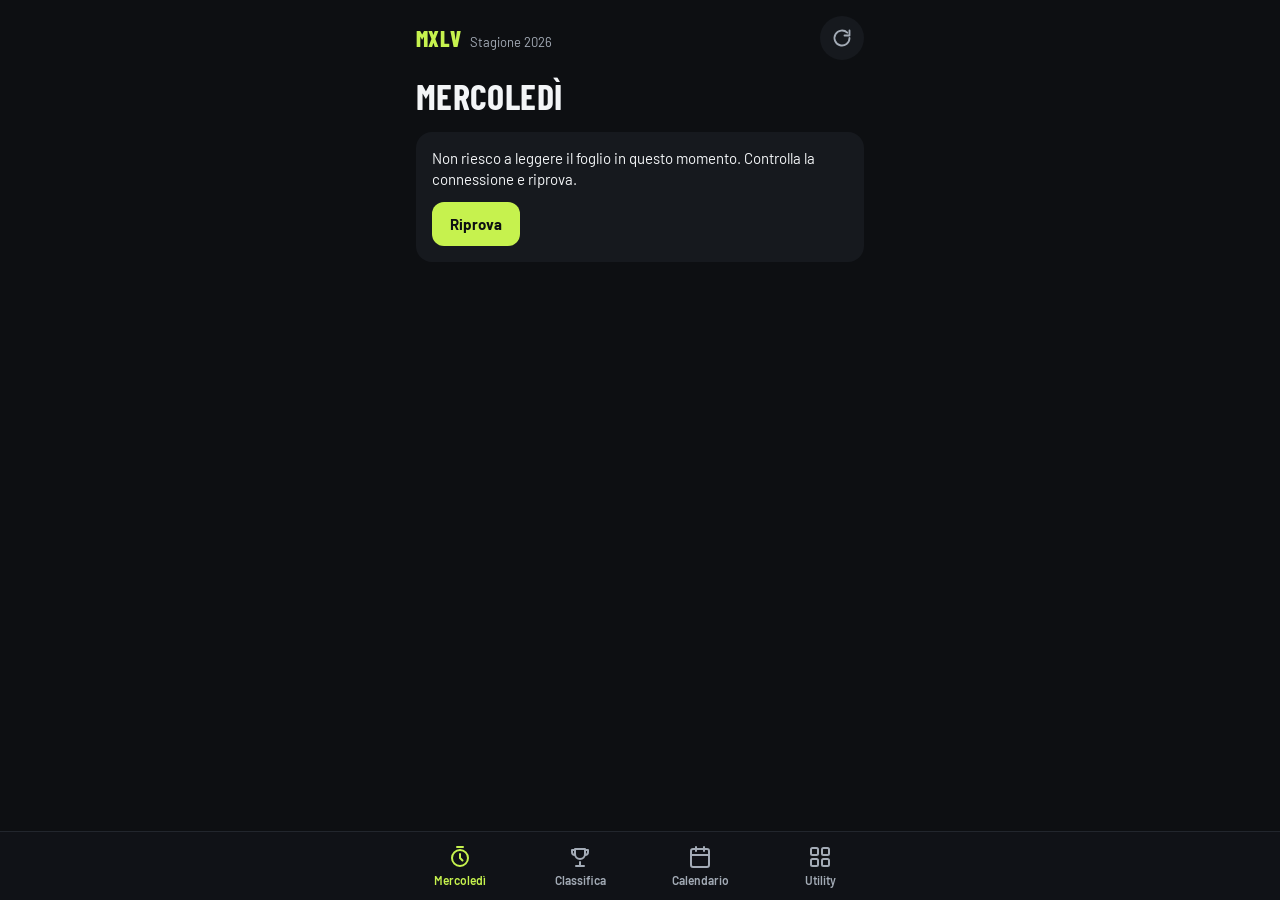
==== index.html @ b28f8649 "Barra in basso agganciata all'altezza piena dello schermo Co-Authored-By: Claude Opus 5.5 <noreply@a" ====
<!doctype html>
<html lang="it">
<head>
  <meta charset="utf-8">
  <meta name="viewport" content="width=device-width, initial-scale=1, viewport-fit=cover">
  <title>MXLV</title>
  <meta name="robots" content="noindex, nofollow">
  <meta name="theme-color" content="#0D0F12">
  <meta name="apple-mobile-web-app-capable" content="yes">
  <meta name="apple-mobile-web-app-status-bar-style" content="black-translucent">
  <meta name="apple-mobile-web-app-title" content="MXLV">
  <link rel="manifest" href="manifest.webmanifest">
  <link rel="icon" href="img/icon-192.png">
  <link rel="apple-touch-icon" href="img/icon-180.png">
  <link rel="preload" href="fonts/barlow-condensed-latin-700-normal.woff2" as="font" type="font/woff2" crossorigin>
  <link rel="stylesheet" href="styles.css?v=28">
</head>
<body>
  <div class="scroller" id="scroller">
  <div class="app">
    <header class="top">
      <div class="brand">
        <span class="logo">MXLV</span>
        <span class="muted">Stagione 2026</span>
      </div>
      <button class="refresh" id="refresh" type="button" aria-label="Aggiorna i dati">
        <svg width="20" height="20" viewBox="0 0 24 24" fill="none" stroke="currentColor" stroke-width="2.2" stroke-linecap="round" stroke-linejoin="round" aria-hidden="true"><path d="M21 12a9 9 0 1 1-2.64-6.36"></path><path d="M21 3v6h-6"></path></svg>
      </button>
    </header>

    <main id="content" aria-live="polite">
      <div class="skeleton title-skel"></div>
      <div class="skeleton podium-skel"></div>
      <div class="skeleton row-skel"></div>
      <div class="skeleton row-skel"></div>
    </main>
  </div>
  </div>

  <nav class="tabbar" aria-label="Navigazione principale">
    <a href="#mercoledi" data-view="mercoledi">
      <svg width="24" height="24" viewBox="0 0 24 24" fill="none" stroke="currentColor" stroke-width="2" stroke-linecap="round" stroke-linejoin="round" aria-hidden="true"><circle cx="12" cy="13" r="8"></circle><path d="M12 9v4l2.5 2.5"></path><path d="M9 2h6"></path></svg>
      Mercoledì
    </a>
    <a href="#classifica" data-view="classifica">
      <svg width="24" height="24" viewBox="0 0 24 24" fill="none" stroke="currentColor" stroke-width="2" stroke-linecap="round" stroke-linejoin="round" aria-hidden="true"><path d="M8 21h8M12 17v4M7 4h10v5a5 5 0 0 1-10 0V4z"></path><path d="M17 5h3v2a3 3 0 0 1-3 3M7 5H4v2a3 3 0 0 0 3 3"></path></svg>
      Classifica
    </a>
    <a href="#calendario" data-view="calendario">
      <svg width="24" height="24" viewBox="0 0 24 24" fill="none" stroke="currentColor" stroke-width="2" stroke-linecap="round" stroke-linejoin="round" aria-hidden="true"><rect x="3" y="4" width="18" height="18" rx="2"></rect><path d="M16 2v4M8 2v4M3 10h18"></path></svg>
      Calendario
    </a>
    <a href="#utility" data-view="utility">
      <svg width="24" height="24" viewBox="0 0 24 24" fill="none" stroke="currentColor" stroke-width="2" stroke-linecap="round" stroke-linejoin="round" aria-hidden="true"><rect x="3" y="3" width="7" height="7" rx="1.5"></rect><rect x="14" y="3" width="7" height="7" rx="1.5"></rect><rect x="3" y="14" width="7" height="7" rx="1.5"></rect><rect x="14" y="14" width="7" height="7" rx="1.5"></rect></svg>
      Utility
    </a>
  </nav>

  <script src="config.js?v=28"></script>
  <script src="app.js?v=28"></script>
</body>
</html>
---- styles.css ----
@font-face { font-family: 'Barlow Condensed'; font-weight: 600; font-style: normal; font-display: swap; src: url('fonts/barlow-condensed-latin-600-normal.woff2') format('woff2'); }
@font-face { font-family: 'Barlow Condensed'; font-weight: 700; font-style: normal; font-display: swap; src: url('fonts/barlow-condensed-latin-700-normal.woff2') format('woff2'); }
@font-face { font-family: 'Barlow Condensed'; font-weight: 800; font-style: normal; font-display: swap; src: url('fonts/barlow-condensed-latin-800-normal.woff2') format('woff2'); }
@font-face { font-family: 'Barlow'; font-weight: 400; font-style: normal; font-display: swap; src: url('fonts/barlow-latin-400-normal.woff2') format('woff2'); }
@font-face { font-family: 'Barlow'; font-weight: 500; font-style: normal; font-display: swap; src: url('fonts/barlow-latin-500-normal.woff2') format('woff2'); }
@font-face { font-family: 'Barlow'; font-weight: 600; font-style: normal; font-display: swap; src: url('fonts/barlow-latin-600-normal.woff2') format('woff2'); }
@font-face { font-family: 'Barlow'; font-weight: 700; font-style: normal; font-display: swap; src: url('fonts/barlow-latin-700-normal.woff2') format('woff2'); }

:root {
  --bg: #0D0F12;
  --surface: #16191E;
  --surface-2: #1F232A;
  --surface-3: #262A31;
  --line: #2A2F37;
  --text: #F3F5F7;
  --text-2: #D3D8DE;
  --muted: #A3ABB6;
  --faint: #7D8590;
  --accent: #C6F24E;
  --up: #3DDC84;
  --down: #FF6B6B;
  --gold: #E8C15A;
  --silver: #C9D1DB;
  --bronze: #D08A57;
  --display: 'Barlow Condensed', 'Arial Narrow', sans-serif;
  --body: 'Barlow', system-ui, sans-serif;
}

* { box-sizing: border-box; }

html, body {
  margin: 0;
  height: 100%;
  overflow: hidden;
  background: var(--bg);
  color: var(--text);
  font-family: var(--body);
  -webkit-font-smoothing: antialiased;
  -webkit-tap-highlight-color: transparent;
}

/* Lo schermo resta fermo e scorre solo il contenuto: su iPhone, nell'app sulla home,
   la barra in basso non viene più trascinata dai rimbalzi della pagina. */
body {
  position: fixed; top: 0; left: 0; right: 0;
  height: 100vh; height: 100lvh; /* altezza piena dello schermo, anche sotto la barra di sistema */
}
.scroller {
  position: absolute; inset: 0;
  overflow-x: hidden; overflow-y: auto;
  -webkit-overflow-scrolling: touch;
}

.app {
  max-width: 480px;
  margin: 0 auto;
  padding: calc(16px + env(safe-area-inset-top)) 16px calc(104px + env(safe-area-inset-bottom));
  display: flex;
  flex-direction: column;
  gap: 18px;
}

.muted { color: var(--muted); }

.top {
  display: flex;
  justify-content: space-between;
  align-items: center;
  min-height: 44px;
}
.brand { display: flex; align-items: baseline; gap: 8px; font-size: 13px; }
.logo {
  font-family: var(--display);
  font-weight: 800;
  font-size: 22px;
  letter-spacing: 0.02em;
  color: var(--accent);
}
.refresh {
  width: 44px; height: 44px;
  display: inline-flex; align-items: center; justify-content: center;
  border: 0; border-radius: 999px;
  background: var(--surface);
  color: var(--muted);
  cursor: pointer;
}
.refresh:active { background: var(--surface-2); }
.refresh.spinning svg { animation: spin 0.8s linear infinite; }
@keyframes spin { to { transform: rotate(360deg); } }

.title-block { display: flex; flex-direction: column; gap: 4px; }
h1 {
  margin: 0;
  font-family: var(--display);
  font-weight: 700;
  font-size: 36px;
  line-height: 1;
  text-transform: uppercase;
  letter-spacing: 0.01em;
}
.title-block p { margin: 0; font-size: 14px; }

main { display: flex; flex-direction: column; gap: 18px; }

/* Podio */
.podium {
  display: grid;
  grid-template-columns: repeat(3, minmax(0, 1fr));
  gap: 8px;
  align-items: end;
  padding-top: 8px;
}
.pod {
  display: flex; flex-direction: column; align-items: center; gap: 6px;
  text-align: center;
  min-width: 0;
}
.pod img, .pod .initials {
  width: 68px; height: 68px;
  border-radius: 999px;
  object-fit: cover;
  border: 3px solid var(--ring);
}
.pod.first img, .pod.first .initials { width: 88px; height: 88px; }
.pod .name { font-size: 15px; font-weight: 600; max-width: 100%; overflow: hidden; text-overflow: ellipsis; white-space: nowrap; }
.pod.first .name { font-size: 16px; font-weight: 700; }
.pod .ar { font-family: var(--display); font-weight: 700; font-size: 22px; line-height: 1; }
.pod.first .ar { font-weight: 800; font-size: 28px; color: var(--accent); }
.pod .block {
  width: 100%;
  border-radius: 14px 14px 4px 4px;
  display: flex; justify-content: center; align-items: flex-start;
  padding-top: 8px;
  font-family: var(--display); font-weight: 800; line-height: 1;
  color: var(--ring);
}
.pod.first .block { height: 124px; background: var(--surface-3); font-size: 56px; }
.pod.second .block { height: 92px; background: var(--surface-2); font-size: 44px; }
.pod.third .block { height: 72px; background: #1A1D23; font-size: 40px; }
.pod.first { --ring: var(--gold); }
.pod.second { --ring: var(--silver); }
.pod.third { --ring: var(--bronze); }

.initials {
  display: inline-flex; align-items: center; justify-content: center;
  background: var(--surface-2);
  font-family: var(--display); font-weight: 700; font-size: 22px;
  color: var(--muted);
}

/* Variazione posizione */
.delta {
  display: inline-flex; align-items: center; gap: 2px;
  font-size: 12px; font-weight: 700; line-height: 1;
  color: var(--faint);
}
.delta.up { color: var(--up); }
.delta.down { color: var(--down); }

/* Lista */
.list { display: flex; flex-direction: column; gap: 8px; }
.list-head {
  display: flex;
  padding: 0 14px;
  font-size: 12px; font-weight: 600; letter-spacing: 0.08em;
  color: var(--muted);
}
.col-pos { width: 40px; flex-shrink: 0; }
.col-name { flex-grow: 1; min-width: 0; }
.col-ar { width: 76px; text-align: right; flex-shrink: 0; }

.row {
  display: flex; align-items: center;
  min-height: 60px;
  padding: 8px 14px;
  border-radius: 14px;
  background: var(--surface);
}
.row .col-pos { display: flex; flex-direction: column; gap: 3px; }
.row .pos { font-family: var(--display); font-weight: 700; font-size: 20px; line-height: 1; color: var(--muted); }
.row .col-name { display: flex; align-items: center; gap: 10px; }
.row img, .row .initials { width: 36px; height: 36px; border-radius: 999px; object-fit: cover; flex-shrink: 0; font-size: 15px; }
.row .name { font-size: 16px; font-weight: 600; overflow: hidden; text-overflow: ellipsis; white-space: nowrap; }
.row .who { display: flex; flex-direction: column; gap: 2px; min-width: 0; }
.row .sub { font-size: 13px; color: var(--muted); }
.row .col-ar { font-family: var(--display); font-weight: 700; font-size: 22px; }

/* Stati */
.note {
  background: var(--surface);
  border-radius: 16px;
  padding: 16px;
  display: flex; flex-direction: column; gap: 12px;
  font-size: 15px; line-height: 1.4;
}
.note button {
  align-self: flex-start;
  min-height: 44px; padding: 0 18px;
  border: 0; border-radius: 12px;
  background: var(--accent); color: var(--bg);
  font-family: var(--body); font-weight: 700; font-size: 15px;
  cursor: pointer;
}
.stale { font-size: 13px; color: var(--faint); text-align: center; }

.skeleton { border-radius: 14px; background: var(--surface); animation: pulse 1.2s ease-in-out infinite; }
.podium-skel { height: 240px; }
.title-skel { height: 64px; width: 70%; }
.row-skel { height: 60px; }
@keyframes pulse { 50% { opacity: 0.5; } }

@media (prefers-reduced-motion: reduce) {
  .skeleton, .refresh.spinning svg { animation: none; }
}

.small { font-size: 14px; }
.label { font-size: 13px; color: var(--muted); }

/* Barra di navigazione */
.tabbar {
  position: absolute; left: 0; right: 0; bottom: 0; /* agganciata al fondo del body, che è alto quanto lo schermo */
  display: grid; grid-template-columns: repeat(4, minmax(0, 1fr));
  padding: 8px max(8px, calc((100vw - 480px) / 2)) calc(8px + env(safe-area-inset-bottom));
  background: rgba(18, 20, 24, 0.94);
  backdrop-filter: blur(12px); -webkit-backdrop-filter: blur(12px);
  border-top: 1px solid #22262D;
  z-index: 10;
}
.tabbar a {
  display: flex; flex-direction: column; align-items: center; justify-content: center; gap: 4px;
  min-height: 52px;
  text-decoration: none; color: var(--muted);
  font-size: 12px; font-weight: 600;
}
.tabbar a.active { color: var(--accent); }

/* Card generiche */
.card { background: var(--surface); border-radius: 16px; }
.divider { height: 1px; background: var(--line); }
.section { display: flex; flex-direction: column; gap: 10px; }
.section-title {
  margin: 0;
  font-family: var(--display); font-weight: 600; font-size: 15px; letter-spacing: 0.12em;
  color: var(--muted); text-transform: uppercase;
}
.chip {
  display: inline-flex; align-items: center; gap: 6px;
  padding: 6px 11px; border-radius: 999px;
  font-size: 13px; font-weight: 600; white-space: nowrap;
}
.chip.dinner { background: #3A2414; color: #FFA066; }

/* Prossimo mercoledì */
.hero { border-radius: 24px; padding: 20px; display: flex; flex-direction: column; gap: 18px; }
.hero-top { display: flex; justify-content: space-between; align-items: center; gap: 12px; }
.hero-date { font-family: var(--display); font-weight: 600; font-size: 16px; letter-spacing: 0.12em; color: var(--muted); }

.activity { display: flex; flex-direction: column; gap: 6px; }
.act-title { font-family: var(--display); font-weight: 800; font-size: 40px; line-height: 0.95; text-transform: uppercase; overflow-wrap: anywhere; }
.act-place { display: inline-flex; align-items: center; gap: 6px; font-size: 17px; font-weight: 500; color: var(--text-2); }
.act-place svg { color: var(--muted); flex-shrink: 0; }

.countdown { display: flex; flex-direction: column; gap: 6px; }
.cd-digits { display: flex; align-items: baseline; flex-wrap: wrap; gap: 4px; min-height: 72px; }
.cd-num { font-family: var(--display); font-weight: 800; font-size: 80px; line-height: 0.85; color: var(--accent); font-variant-numeric: tabular-nums; }
.cd-unit { font-family: var(--display); font-weight: 700; font-size: 22px; color: var(--muted); margin-right: 10px; }

.live { display: inline-flex; align-items: center; gap: 10px; font-family: var(--display); font-weight: 700; font-size: 28px; text-transform: uppercase; color: var(--accent); }
.live-dot { width: 12px; height: 12px; border-radius: 999px; background: var(--accent); box-shadow: 0 0 0 0 rgba(198, 242, 78, 0.6); animation: ping 1.6s ease-out infinite; }
@keyframes ping { 70% { box-shadow: 0 0 0 10px rgba(198, 242, 78, 0); } 100% { box-shadow: 0 0 0 0 rgba(198, 242, 78, 0); } }

.caller { display: flex; align-items: center; gap: 12px; }
.caller img, .caller .initials { width: 52px; height: 52px; border-radius: 999px; object-fit: cover; flex-shrink: 0; }
.caller .who { display: flex; flex-direction: column; gap: 2px; }
.caller-name { font-size: 20px; font-weight: 600; }

.night { display: flex; align-items: center; gap: 12px; min-height: 64px; padding: 12px 14px; }
.night-date { width: 44px; display: flex; flex-direction: column; align-items: center; line-height: 1; flex-shrink: 0; }
.nd-day { font-family: var(--display); font-weight: 800; font-size: 24px; }
.nd-mon { font-family: var(--display); font-weight: 600; font-size: 13px; color: var(--muted); }
.night-main { display: flex; flex-direction: column; gap: 2px; min-width: 0; }
.night-title { font-size: 16px; font-weight: 600; overflow: hidden; text-overflow: ellipsis; white-space: nowrap; }

.turn { display: flex; align-items: center; gap: 12px; padding: 10px 14px; border-radius: 14px; min-height: 52px; }
.turn-date { width: 52px; flex-shrink: 0; font-family: var(--display); font-weight: 700; font-size: 15px; color: var(--muted); }
.turn img, .turn .initials { width: 32px; height: 32px; border-radius: 999px; object-fit: cover; font-size: 13px; flex-shrink: 0; }
.turn-name { font-size: 16px; font-weight: 500; flex-grow: 1; }
.turn-fork { display: inline-flex; color: #FFA066; }

@media (prefers-reduced-motion: reduce) {
  .live-dot { animation: none; }
}

/* Link e righe toccabili */
a.row, a.pod, a.card, a.caller { color: inherit; text-decoration: none; }
a.row:active, a.card:active { background: var(--surface-2); }
.caps { text-transform: uppercase; letter-spacing: 0.1em; font-weight: 600; }
.center { text-align: center; }
.hi { color: var(--accent); }
.faded { color: var(--faint); }
.chev { display: inline-flex; color: var(--muted); flex-shrink: 0; }
.back {
  align-self: flex-start;
  display: inline-flex; align-items: center; gap: 4px;
  min-height: 44px; margin: -8px 0 -6px -6px; padding-right: 8px;
  color: var(--muted); text-decoration: none; font-size: 15px; font-weight: 600;
}

/* Card serata (ultima serata e storico) */
.night .night-main { flex-grow: 1; }
.night-meta { display: flex; align-items: center; gap: 8px; flex-wrap: wrap; font-size: 13px; color: var(--muted); }
.tag { font-size: 11px; font-weight: 700; letter-spacing: 0.06em; padding: 2px 7px; border-radius: 999px; }
.tag.dinner { background: #3A2414; color: #FFA066; }
.tag.mrx { background: #262338; color: #B9A6FF; }
.night-count { font-family: var(--display); font-weight: 700; font-size: 20px; color: var(--muted); flex-shrink: 0; }
.night-count.hi { color: var(--accent); }
.night-list { display: flex; flex-direction: column; gap: 8px; }

/* Dettaglio serata */
.night-head { display: flex; flex-direction: column; gap: 8px; align-items: flex-start; }
.night-h1 { font-size: 48px; line-height: 0.92; overflow-wrap: anywhere; }
.caller-card { display: flex; align-items: center; gap: 12px; padding: 12px 14px; }
.caller-card img, .caller-card .initials { width: 44px; height: 44px; border-radius: 999px; object-fit: cover; flex-shrink: 0; }
.caller-card .who { flex-grow: 1; display: flex; flex-direction: column; gap: 2px; }
.caller-card .caller-name { font-size: 18px; }
.presence { padding: 16px; display: flex; flex-direction: column; gap: 14px; }
.presence-head { display: flex; justify-content: space-between; align-items: baseline; }
.presence-count { font-family: var(--display); font-weight: 700; font-size: 22px; }
.presence-grid { display: grid; grid-template-columns: repeat(5, minmax(0, 1fr)); gap: 14px 6px; }
.person { display: flex; flex-direction: column; align-items: center; gap: 5px; text-decoration: none; color: var(--text); min-width: 0; }
.person-pic { position: relative; width: 48px; height: 48px; }
.person-pic img, .person-pic .initials { width: 48px; height: 48px; border-radius: 999px; object-fit: cover; display: flex; font-size: 16px; }
.person.away img, .person.away .initials { filter: grayscale(1); opacity: 0.45; }
.person-name { font-size: 12px; font-weight: 600; max-width: 100%; overflow: hidden; text-overflow: ellipsis; white-space: nowrap; }
.person.away .person-name { color: var(--faint); }
.mark {
  position: absolute; right: -4px; bottom: -4px;
  width: 22px; height: 22px; border-radius: 999px;
  display: inline-flex; align-items: center; justify-content: center;
  font-size: 12px; line-height: 1;
  background: var(--surface-2); border: 2px solid var(--surface);
}
.mark.ok { background: #26301A; }
.mark.ko { background: #3A1A1C; }
.mark.bonus { background: #3A2414; }
.mrx-card { display: flex; align-items: center; gap: 12px; padding: 14px 16px; }
.mrx-icon { width: 40px; height: 40px; border-radius: 999px; background: #262338; color: #B9A6FF; display: inline-flex; align-items: center; justify-content: center; flex-shrink: 0; }
.mrx-card .who { flex-grow: 1; display: flex; flex-direction: column; gap: 2px; }
.mrx-label { color: #B9A6FF; font-size: 12px; font-weight: 700; }
.mrx-name { font-size: 16px; font-weight: 600; }

/* Storico */
.segmented { display: grid; grid-template-columns: repeat(2, minmax(0, 1fr)); gap: 4px; padding: 4px; border-radius: 14px; background: var(--surface); }
.segmented button {
  min-height: 44px; border: 0; border-radius: 10px;
  background: transparent; color: var(--muted);
  font-family: var(--body); font-size: 14px; font-weight: 600; cursor: pointer;
}
.segmented button.on { background: var(--line); color: var(--text); }
.player-picker { display: grid; grid-template-columns: repeat(5, minmax(0, 1fr)); gap: 6px; }
.pick {
  display: flex; flex-direction: column; align-items: center; gap: 4px;
  min-height: 64px; padding: 4px 0;
  background: transparent; border: 0; cursor: pointer;
  font-family: var(--body); font-size: 12px; font-weight: 600; color: var(--muted);
}
.pick img, .pick .initials { width: 40px; height: 40px; border-radius: 999px; object-fit: cover; border: 2px solid transparent; opacity: 0.6; font-size: 14px; }
.pick.on { color: var(--text); }
.pick.on img, .pick.on .initials { border-color: var(--accent); opacity: 1; }

.chart-card { padding: 16px 14px 12px 8px; display: flex; flex-direction: column; gap: 10px; }
.chart-card .ar-top { padding-left: 6px; }
.chart { display: flex; flex-direction: column; gap: 8px; }
.chart-body { display: flex; gap: 6px; }
.chart-axis { width: 20px; flex-shrink: 0; display: flex; flex-direction: column; justify-content: space-between; padding: 4px 0; }
.chart-axis span { font-family: var(--display); font-weight: 600; font-size: 13px; line-height: 1; text-align: right; color: var(--faint); }
.chart-plot { position: relative; flex-grow: 1; min-width: 0; }
.chart-plot svg { position: absolute; inset: 0; width: 100%; height: 100%; overflow: visible; }
.line-other { fill: none; stroke: #353B44; stroke-width: 1.5; stroke-linejoin: round; stroke-linecap: round; }
.line-sel { fill: none; stroke: var(--accent); stroke-width: 3; stroke-linejoin: round; stroke-linecap: round; }
.chart-dot { position: absolute; right: -7px; width: 12px; height: 12px; margin-top: -6px; border-radius: 999px; background: var(--accent); border: 2px solid var(--surface); }
.chart-x { display: flex; justify-content: space-between; padding-left: 26px; font-size: 12px; color: var(--faint); }

.stat-grid { display: grid; gap: 8px; }
.stat-grid.two { grid-template-columns: repeat(2, minmax(0, 1fr)); }
.stat-grid.three { grid-template-columns: repeat(3, minmax(0, 1fr)); }
.stat-grid.four { grid-template-columns: repeat(4, minmax(0, 1fr)); }
.stat { padding: 12px; display: flex; flex-direction: column; gap: 2px; border-radius: 14px; }
.stat-grid.four .stat { align-items: center; padding: 12px 6px; }
.stat-num { font-family: var(--display); font-weight: 800; font-size: 30px; line-height: 1; }
.stat-num.xl { font-size: 40px; }
.stat-num.orange { color: #FFA066; }
.stat-inline { display: flex; flex-direction: column; gap: 2px; }
.stat-inline.center { align-items: center; }

/* Profilo */
.profile-head { display: flex; align-items: center; gap: 16px; }
.profile-head .big { width: 96px; height: 96px; border-radius: 999px; object-fit: cover; border: 3px solid var(--surface-3); flex-shrink: 0; font-size: 30px; }
.profile-id { display: flex; flex-direction: column; gap: 8px; min-width: 0; }
.profile-name { font-size: 34px; line-height: 0.95; overflow-wrap: anywhere; }
.profile-tags { display: flex; align-items: center; gap: 10px; }
.pill { padding: 4px 10px; border-radius: 999px; background: var(--surface-2); font-size: 13px; font-weight: 600; }
.ar-card { padding: 18px 20px; display: flex; flex-direction: column; gap: 10px; border-radius: 20px; }
.ar-top { display: flex; justify-content: space-between; align-items: baseline; gap: 8px; flex-wrap: wrap; }
.ar-big { font-family: var(--display); font-weight: 800; font-size: 64px; line-height: 0.9; color: var(--accent); }
.bar { height: 8px; border-radius: 999px; background: var(--surface-3); overflow: hidden; }
.bar span { display: block; height: 100%; border-radius: 999px; background: var(--accent); }
.streak-card { padding: 16px 20px; display: flex; flex-direction: column; gap: 12px; border-radius: 20px; }
.two-col { display: grid; grid-template-columns: repeat(2, minmax(0, 1fr)); gap: 12px; }
.streak-bars { display: grid; gap: 3px; }
.streak-bars span { height: 10px; border-radius: 3px; background: var(--line); }
.streak-bars span.on { background: var(--accent); }
.bonus-card { padding: 16px 20px; display: flex; align-items: center; justify-content: space-between; border-radius: 20px; }
.bonus-card .who { display: flex; flex-direction: column; gap: 4px; }
.bonus-nums { display: flex; gap: 20px; }

/* Regolamento */
.quick { padding: 12px 14px; display: flex; flex-direction: column; gap: 2px; border-radius: 14px; }
.quick-num { font-family: var(--display); font-weight: 700; font-size: 26px; line-height: 1; color: var(--accent); }
.rules { display: flex; flex-direction: column; gap: 8px; }
.rule { overflow: hidden; }
.rule-head {
  width: 100%; min-height: 56px;
  display: flex; align-items: center; gap: 12px;
  padding: 12px 16px;
  background: transparent; border: 0; color: var(--text);
  font-family: var(--body); text-align: left; cursor: pointer;
}
.rule-num { width: 40px; flex-shrink: 0; font-family: var(--display); font-weight: 700; font-size: 15px; letter-spacing: 0.06em; color: var(--muted); }
.rule-title { flex-grow: 1; font-size: 16px; font-weight: 600; }
.rule-chev { display: inline-flex; color: var(--muted); transition: transform 0.2s; }
.rule-chev.open { transform: rotate(180deg); }
.rule-body { display: flex; flex-direction: column; gap: 14px; padding: 2px 16px 18px 68px; }
.rule-body[hidden] { display: none; }
.rule-group { display: flex; flex-direction: column; gap: 6px; }
.rule-gtitle { font-size: 12px; font-weight: 700; letter-spacing: 0.1em; text-transform: uppercase; color: var(--accent); }
.rule-group p { margin: 0; font-size: 14px; line-height: 1.45; color: var(--text-2); }
.btn-ghost {
  align-self: flex-start;
  display: inline-flex; align-items: center; gap: 6px;
  min-height: 44px; padding: 0 14px; border-radius: 12px;
  border: 1px solid #2F343C; color: var(--text-2);
  font-size: 14px; font-weight: 600; text-decoration: none;
}
.btn-ghost.accent { color: var(--accent); }
.btn-primary {
  display: flex; align-items: center; justify-content: center; gap: 8px;
  min-height: 52px; border-radius: 16px;
  background: var(--accent); color: var(--bg);
  font-weight: 700; font-size: 16px; text-decoration: none;
}
.title-block + .btn-primary, .rules + .btn-primary { margin-top: 2px; }
p.center { margin: -8px 0 0; }

@media (max-width: 360px) {
  .stat-grid.four { grid-template-columns: repeat(2, minmax(0, 1fr)); }
  .rule-body { padding-left: 16px; }
}
@media (prefers-reduced-motion: reduce) {
  .rule-chev { transition: none; }
}

/* =====================================================================
   Figurina del profilo: la rarità cambia con la classifica
   ===================================================================== */
.sr-only { position: absolute; width: 1px; height: 1px; overflow: hidden; clip: rect(0 0 0 0); white-space: nowrap; }
.fig-stage {
  perspective: 1100px;
  display: flex; justify-content: center;
  padding: 8px 0 10px;
  touch-action: pan-y;
  --prizm: #5B2A86, #1E5BD8, #00A3A3, #2FB36B, #F2A900, #FF5A1F, #C2185B, #5B2A86;
}
.fig {
  --rx: 5deg; --ry: -12deg; --gx: 30%; --gy: 20%; --ga: 0deg; --edge: 0.6; --flip: 0deg;
  /* Materiale base */
  --f-front: #FBF7EC; --f-window: #E4F3B8; --f-s1: #CFE88A; --f-s2: #D9EEA0;
  --f-band: #1C2A10; --f-text: #FBF7EC; --f-sub: #CFE88A; --f-accent: #C6F24E;
  --f-back: linear-gradient(160deg, #182810, #0E1709); --f-ring: #1C2A10; --f-ringtext: #E4F3B8;
  position: relative; width: 280px; height: 392px; padding: 0; border: 0; background: transparent;
  cursor: pointer; transform-style: preserve-3d; -webkit-tap-highlight-color: transparent;
  transform: rotateX(var(--rx)) rotateY(calc(var(--ry) + var(--flip)));
  font-family: var(--body); color: inherit; text-align: left;
}
.fig.flipped { --flip: 180deg; }
.fig.flipping { transition: transform 0.6s cubic-bezier(.2,.75,.2,1); }
.fig:focus-visible { outline: 3px solid var(--accent); outline-offset: 6px; border-radius: 16px; }
.fig-face {
  position: absolute; inset: 0; border-radius: 14px; overflow: hidden;
  backface-visibility: hidden; -webkit-backface-visibility: hidden;
  box-shadow: 0 34px 48px -18px rgba(0, 0, 0, 0.9);
}
.fig-abs { position: absolute; inset: 0; width: 100%; height: 100%; pointer-events: none; }
/* La faccia nascosta sparisce davvero a metà giro: su iPhone gli effetti animati
   (saette, fiamme) a volte ignorano il retro nascosto e si vedono attraverso. */
.fig-front, .fig-back { transition: visibility 0s linear .1s; }
.fig.flipped .fig-front, .fig:not(.flipped) .fig-back { visibility: hidden; }

/* Materiali */
.fig.m-oro {
  --f-front: linear-gradient(135deg, #F8E9A8 0%, #D4A93A 38%, #FFF3BF 55%, #B8892A 100%);
  --f-window: #FFF4CC; --f-s1: #F2D677; --f-s2: #F7E39C; --f-band: #3A2A06; --f-text: #FFF1C2; --f-sub: #F2D677; --f-accent: #FFD86B;
  --f-back: linear-gradient(160deg, #3A2C08, #1E1604); --f-ring: #3A2A06; --f-ringtext: #FFE9A6; --glow: rgba(255, 214, 90, .85);
}
.fig.m-argento {
  --f-front: linear-gradient(135deg, #F5F7F9 0%, #B9C1CB 38%, #EEF1F4 55%, #8E98A4 100%);
  --f-window: #EEF2F6; --f-s1: #D5DCE4; --f-s2: #E2E7EE; --f-band: #1E242C; --f-text: #F4F6F8; --f-sub: #B9C3CE; --f-accent: #E3E8EE;
  --f-back: linear-gradient(160deg, #262C34, #14181D); --f-ring: #1E242C; --f-ringtext: #E3E8EE; --glow: rgba(225, 235, 245, .8);
}
.fig.m-bronzo {
  --f-front: linear-gradient(135deg, #F3C9A0 0%, #B8733F 38%, #F6D2AE 55%, #8C5328 100%);
  --f-window: #F8E1CB; --f-s1: #EBC39C; --f-s2: #F2D3B4; --f-band: #2E1A0C; --f-text: #FBE2C8; --f-sub: #E6B68A; --f-accent: #F0A56B;
  --f-back: linear-gradient(160deg, #33200F, #1A0F07); --f-ring: #2E1A0C; --f-ringtext: #F6D2AE; --glow: rgba(240, 150, 90, .8);
}
.fig.m-piccante {
  --f-front: linear-gradient(135deg, #FF6B4A 0%, #C4161C 50%, #FF8A3D 100%);
  --f-window: #FFE3D6; --f-s1: #FFB8A0; --f-s2: #FFCDB8; --f-band: #3A0A06; --f-text: #FFE3D6; --f-sub: #FF9C80; --f-accent: #FFB199;
  --f-back: linear-gradient(160deg, #3A0B08, #1C0504); --f-ring: #3A0A06; --f-ringtext: #FFD0BF;
}
.fig.m-ruggine {
  --f-front: radial-gradient(circle at 18% 22%, #B5642A 0 10%, transparent 11%), radial-gradient(circle at 82% 72%, #9A4E20 0 14%, transparent 15%), radial-gradient(circle at 62% 12%, #C0743A 0 6%, transparent 7%), radial-gradient(circle at 30% 80%, #8A4019 0 9%, transparent 10%), repeating-linear-gradient(115deg, rgba(0,0,0,.18) 0 2px, transparent 2px 9px), linear-gradient(135deg, #7A4020, #3E1F0E);
  --f-window: #B89474; --f-s1: #A27C5A; --f-s2: #AC8664; --f-band: #24130A; --f-text: #E8CBA8; --f-sub: #B58A63; --f-accent: #D9A27A;
  --f-back: radial-gradient(circle at 80% 20%, #4A2A16 0 12%, transparent 13%), radial-gradient(circle at 20% 85%, #3E2212 0 14%, transparent 15%), linear-gradient(160deg, #2A190E, #160D07);
  --f-ring: #24130A; --f-ringtext: #D9A27A;
}
.fig.m-ruggine .fig-face {
  clip-path: polygon(0% 3%, 6% 0%, 14% 2%, 22% 0%, 34% 1.5%, 46% 0%, 58% 2%, 70% 0%, 82% 1.5%, 94% 0%, 100% 4%, 98.5% 14%, 100% 26%, 98% 38%, 100% 52%, 98.5% 66%, 100% 78%, 98% 90%, 100% 97%, 92% 100%, 80% 98%, 68% 100%, 54% 98.5%, 42% 100%, 30% 98%, 18% 100%, 7% 98.5%, 0% 100%, 1.5% 88%, 0% 74%, 2% 60%, 0% 46%, 1.5% 32%, 0% 18%);
}
.fig.m-ruggine .fig-window .fig-photo { filter: sepia(.7) saturate(.7) contrast(.9) brightness(.92); }

/* Bordo che pulsa: metalli e TOP STREAK */
.fig.m-oro .fig-face, .fig.m-argento .fig-face, .fig.m-bronzo .fig-face { animation: figMetalGlow 1.8s ease-in-out infinite alternate; }
.fig.top-streak .fig-face { animation: figFireGlow 1.2s ease-in-out infinite alternate; }
@keyframes figMetalGlow {
  0% { box-shadow: 0 0 0 2px var(--glow), 0 0 14px 2px var(--glow), 0 34px 48px -18px rgba(0,0,0,.9); }
  100% { box-shadow: 0 0 0 2px var(--glow), 0 0 30px 8px var(--glow), 0 34px 48px -18px rgba(0,0,0,.9); }
}
@keyframes figFireGlow {
  0% { box-shadow: 0 0 0 2px #FF7A1A, 0 0 26px 4px rgba(255,110,20,.55), 0 34px 48px -18px rgba(0,0,0,.9); }
  100% { box-shadow: 0 0 0 2px #FFB020, 0 0 40px 10px rgba(255,140,30,.75), 0 34px 48px -18px rgba(0,0,0,.9); }
}

/* Fronte */
.fig-front { background: var(--f-front); padding: 12px; box-sizing: border-box; display: flex; flex-direction: column; gap: 8px; }
.fig-window { position: relative; flex-grow: 1; border-radius: 8px; background: var(--f-window); overflow: hidden; border: 2px solid var(--f-band); }
.fig-stripe { position: absolute; left: -40px; width: 400px; transform: rotate(-24deg); }
.fig-stripe.s1 { top: 58px; height: 54px; background: var(--f-s1); }
.fig-stripe.s2 { top: 139px; height: 25px; background: var(--f-s2); }
.fig-window .fig-photo { position: absolute; left: 50%; bottom: 0; width: 220px; height: 220px; margin-left: -110px; object-fit: cover; mix-blend-mode: multiply; border-radius: 0; }
.fig-window span.fig-photo { display: flex; align-items: center; justify-content: center; font-size: 64px; color: var(--f-band); background: transparent; }
.fig-badge {
  position: absolute; left: 10px; top: 10px; width: 54px; height: 54px; border-radius: 999px;
  background: var(--f-ring); color: var(--f-ringtext); display: flex; flex-direction: column; align-items: center; justify-content: center;
  line-height: 0.9; box-shadow: 0 4px 0 rgba(0, 0, 0, 0.25);
}
.fig-badge span { font-family: var(--display); font-weight: 800; font-size: 29px; }
.fig-badge i { font-style: normal; font-size: 12px; font-weight: 800; margin-top: 2px; }
.fig-badge i.up { color: #3DDC84; }
.fig-badge i.down { color: #FF6B6B; }
.fig-tag { position: absolute; right: 10px; top: 12px; padding: 3px 8px; border-radius: 6px; background: #FF7A1A; color: #2A0E00; font-family: var(--display); font-weight: 800; font-size: 13px; letter-spacing: 0.08em; }
.fig-band { border-radius: 6px; background: var(--f-band); color: var(--f-text); padding: 8px 12px; display: flex; justify-content: space-between; align-items: center; gap: 8px; }
.fig-names, .fig-ar { display: flex; flex-direction: column; line-height: 1; min-width: 0; }
.fig-ar { align-items: flex-end; flex-shrink: 0; }
.fig-surname { font-family: var(--display); font-weight: 800; font-size: 24px; text-transform: uppercase; overflow: hidden; text-overflow: ellipsis; white-space: nowrap; }
.fig-name { font-family: var(--display); font-weight: 600; font-size: 15px; color: var(--f-sub); text-transform: uppercase; letter-spacing: 0.06em; }
.fig-ar span { font-family: var(--display); font-weight: 800; font-size: 29px; color: var(--f-accent); }
.fig-ar small { font-size: 11px; font-weight: 800; letter-spacing: 0.1em; color: var(--f-sub); margin-top: 2px; }

/* Ruggine: ragnatele */
.fig-web { position: absolute; pointer-events: none; }
.fig-web.w1 { right: 0; top: 0; width: 108px; height: 108px; opacity: .8; }
.fig-web.w2 { left: 0; bottom: 0; width: 90px; height: 90px; transform: rotate(180deg); opacity: .7; }

/* Piccante: temporale, un lampo ogni tanto */
.fig-bolt { position: absolute; pointer-events: none; opacity: 0; animation: figStrike 5s ease-out infinite; }
.fig-bolt.b1 { left: -6px; top: 6px; width: 103px; height: 168px; filter: drop-shadow(0 0 6px rgba(255,40,40,.85)); }
.fig-bolt.b2 { right: -10px; top: 45px; width: 78px; height: 125px; animation-delay: 2.5s; filter: drop-shadow(0 0 5px rgba(255,40,40,.8)); }
.fig-storm { position: absolute; inset: 0; pointer-events: none; mix-blend-mode: screen; opacity: 0; animation: figStrikeFlash 5s ease-out infinite; }
.fig-storm.s1 { background: radial-gradient(circle at 35% 30%, rgba(255,240,240,.9), rgba(255,80,60,.35) 45%, transparent 75%); }
.fig-storm.s2 { animation-delay: 2.5s; background: radial-gradient(circle at 75% 45%, rgba(255,240,240,.9), rgba(255,80,60,.35) 45%, transparent 75%); }
@keyframes figStrike { 0%, 86% { opacity: 0; transform: translateY(-6px); } 88% { opacity: 1; transform: translateY(0); } 96% { opacity: .85; } 100% { opacity: 0; } }
@keyframes figStrikeFlash { 0%, 86% { opacity: 0; } 88% { opacity: .55; } 100% { opacity: 0; } }

/* TOP STREAK: fiamme sul fondo */
.fig-flames { position: absolute; left: -6px; right: -6px; bottom: -4px; height: 134px; pointer-events: none; mix-blend-mode: screen; overflow: hidden; }
.fig-flames span { position: absolute; bottom: -34px; border-radius: 50% 50% 45% 45%; filter: blur(7px); animation: figFlick 1.1s ease-in-out infinite alternate; }
.fig-flames .f1 { left: -10px; width: 123px; height: 134px; background: radial-gradient(circle at 50% 70%, #FFE066, #FF7A1A 45%, rgba(255,60,0,0) 70%); }
.fig-flames .f2 { left: 78px; width: 134px; height: 168px; background: radial-gradient(circle at 50% 70%, #FFF1A0, #FF8A1A 45%, rgba(255,60,0,0) 70%); animation-delay: .35s; }
.fig-flames .f3 { left: 180px; width: 123px; height: 140px; background: radial-gradient(circle at 50% 70%, #FFE066, #FF6A10 45%, rgba(255,60,0,0) 70%); animation-delay: .7s; }
@keyframes figFlick { 0% { transform: translateY(0) scaleY(1); opacity: .85; } 50% { transform: translateY(-14px) scaleY(1.25); opacity: 1; } 100% { transform: translateY(-4px) scaleY(.9); opacity: .75; } }

/* Retro */
.fig-back { transform: rotateY(180deg); background: var(--f-back); color: var(--f-text); padding: 20px 20px 18px; box-sizing: border-box; display: flex; flex-direction: column; gap: 13px; }
.fig-back .fb-head { display: flex; justify-content: space-between; align-items: flex-start; gap: 8px; }
.fb-id { display: flex; flex-direction: column; line-height: 0.95; min-width: 0; }
.fb-surname { font-family: var(--display); font-weight: 800; font-size: 29px; text-transform: uppercase; overflow: hidden; text-overflow: ellipsis; white-space: nowrap; }
.fb-name { font-family: var(--display); font-weight: 600; font-size: 17px; text-transform: uppercase; letter-spacing: 0.06em; color: var(--f-sub); }
.fb-rar { flex-shrink: 0; padding: 3px 8px; border-radius: 6px; background: var(--f-accent); color: var(--f-band); font-family: var(--display); font-weight: 800; font-size: 12px; letter-spacing: 0.1em; }
.fig.top-streak .fb-rar { background: #FF7A1A; color: #2A0E00; }
.fb-three { display: grid; grid-template-columns: repeat(3, minmax(0, 1fr)); gap: 7px; }
.fb-three div { border-radius: 10px; padding: 9px 6px; display: flex; flex-direction: column; align-items: center; gap: 2px; background: rgba(0, 0, 0, .28); }
.fb-three b { font-family: var(--display); font-weight: 800; font-size: 29px; line-height: 1; }
.fb-three small, .fb-lbl { font-size: 10px; font-weight: 800; letter-spacing: 0.12em; color: var(--f-sub); }
.fb-row { display: flex; justify-content: space-between; align-items: baseline; font-size: 14px; }
.fb-row b { font-family: var(--display); font-weight: 800; font-size: 20px; color: var(--f-accent); }
.fig-back .fb-bars { display: flex; gap: 2px; margin-top: 6px; }
.fig-back .fb-bars span { flex: 1; height: 8px; border-radius: 2px; background: rgba(255, 255, 255, .12); }
.fig-back .fb-bars span.on { background: var(--f-accent); }
.fig-back .fb-spark { border-radius: 10px; padding: 9px 11px 7px; background: rgba(0, 0, 0, .28); }
.fig-back .fb-spark svg { display: block; width: 100%; height: 54px; overflow: visible; margin-top: 4px; }
.fig-back .spark-area { fill: var(--f-accent); opacity: .15; }
.fig-back .spark-line { fill: none; stroke: var(--f-accent); stroke-width: 2; stroke-linejoin: round; stroke-linecap: round; }

/* Riflesso che segue l'inclinazione, diverso per ogni materiale */
.fig-sheen {
  position: absolute; inset: 0; pointer-events: none; mix-blend-mode: color-dodge;
  opacity: calc(0.12 + var(--edge) * 0.35);
  background: linear-gradient(calc(105deg + var(--ga)), transparent 18%, var(--prizm), transparent 82%);
  background-size: 220% 100%; background-position: var(--gx) 50%;
}
.m-oro .fig-sheen {
  opacity: calc(0.35 + var(--edge) * 0.5);
  background: linear-gradient(calc(110deg + var(--ga) * 1.15), transparent 15%, #FF8FB1, #FFD23F, #C6F24E, #4EE0C8, #7AA7FF, #B9A6FF, transparent 85%);
  background-size: 240% 100%; background-position: var(--gx) 50%;
}
.m-argento .fig-sheen, .m-bronzo .fig-sheen { mix-blend-mode: overlay; opacity: calc(0.4 + var(--edge) * 0.5); background-size: auto; }
.m-argento .fig-sheen {
  background: repeating-linear-gradient(90deg, rgba(255,255,255,.05) 0 1px, transparent 1px 3px),
    linear-gradient(calc(115deg + var(--ga)), transparent 30%, rgba(255,255,255,.95) calc(42% + var(--gy) * 0.15), transparent 60%);
}
.m-bronzo .fig-sheen {
  background: linear-gradient(calc(115deg + var(--ga)), transparent 30%, rgba(255,220,180,.95) calc(42% + var(--gy) * 0.15), transparent 60%);
}
.m-piccante .fig-sheen {
  mix-blend-mode: screen; opacity: calc(0.25 + var(--edge) * 0.6); background-size: auto;
  background: radial-gradient(circle at var(--gx) var(--gy), rgba(255,60,40,.85), rgba(255,0,0,0) 38%),
    linear-gradient(calc(115deg + var(--ga)), transparent 35%, rgba(255,120,90,.6) 48%, transparent 60%);
}
.m-ruggine .fig-sheen {
  mix-blend-mode: soft-light; opacity: calc(0.35 + var(--edge) * 0.45); background-size: auto;
  background: radial-gradient(circle at var(--gx) var(--gy), rgba(255,210,160,.8), transparent 40%);
}

/* Lampo quando si gira */
.fig-flash {
  position: absolute; inset: 0; pointer-events: none; mix-blend-mode: screen; opacity: 0;
  background: linear-gradient(100deg, transparent 0%, var(--prizm), transparent 100%);
  background-size: 300% 100%; filter: saturate(1.4);
}
.fig-flash.go { animation: figLens 0.7s ease-out 1 both; }
@keyframes figLens {
  0% { opacity: 0; background-position: 0% 50%; }
  35% { opacity: 0.95; }
  65% { opacity: 0.95; }
  100% { opacity: 0; background-position: 100% 50%; }
}
.fig-hint { margin: 0; }

@media (prefers-reduced-motion: reduce) {
  .fig.flipping { transition: none; }
  .fig-flash.go, .fig-face, .fig-flames span, .fig-bolt, .fig-storm { animation: none !important; }
}

.live-cta {
  align-self: flex-start;
  display: inline-flex; align-items: center; gap: 4px;
  min-height: 44px; margin-top: 4px; padding: 0 14px 0 16px;
  border-radius: 12px; background: var(--accent); color: var(--bg);
  font-weight: 700; font-size: 15px; text-decoration: none;
}
.live-cta:active { opacity: 0.85; }

/* Calendario */
.section-head { display: flex; justify-content: space-between; align-items: center; }
.see-all { display: inline-flex; align-items: center; gap: 2px; min-height: 44px; color: var(--accent); font-size: 14px; font-weight: 600; text-decoration: none; }
.see-all svg { width: 16px; height: 16px; }
.cal-turn { padding: 8px 14px; }
.cal-turn .night-date { width: 40px; }
.cal-turn .turn-name { flex-grow: 1; min-width: 0; overflow: hidden; text-overflow: ellipsis; white-space: nowrap; }
.turn-tags { display: inline-flex; gap: 6px; flex-shrink: 0; }
.turn-tags .tag { display: inline-flex; align-items: center; gap: 4px; }
.turn-tags .tag svg { width: 12px; height: 12px; }
.tag.swap { background: #1E2A3A; color: #8FB8FF; }
.cal-turn.mine { box-shadow: inset 0 0 0 1.5px var(--accent); }
.cal-turn.dim { opacity: 0.35; }
.pick.off img, .pick.off .initials { opacity: 0.35; }
.cal-summary { display: flex; align-items: center; gap: 12px; padding: 12px 14px; border-radius: 16px; background: var(--surface); box-shadow: inset 0 0 0 1.5px var(--accent); }
.cal-summary img, .cal-summary .initials { width: 44px; height: 44px; border-radius: 999px; object-fit: cover; flex-shrink: 0; }
.cal-summary .who { flex-grow: 1; display: flex; flex-direction: column; gap: 2px; min-width: 0; }
.cal-summary .caller-name { font-size: 17px; }
.cal-clear { width: 44px; height: 44px; flex-shrink: 0; display: inline-flex; align-items: center; justify-content: center; border: 0; border-radius: 999px; background: var(--surface-2); color: var(--muted); cursor: pointer; }

/* Mercoledì Anthem */
.anthem {
  display: flex; align-items: center; gap: 12px; padding: 8px 14px 8px 8px;
  border-radius: 999px; background: var(--surface); border: 1px solid var(--line);
  transition: border-color .3s ease;
}
.anthem.playing { border-color: var(--accent); animation: anthemGlow 1.6s ease-in-out infinite alternate; }
@keyframes anthemGlow {
  0% { box-shadow: 0 0 8px 0 rgba(198, 242, 78, .25); }
  100% { box-shadow: 0 0 22px 3px rgba(198, 242, 78, .5); }
}
.anthem-btn {
  flex-shrink: 0; width: 44px; height: 44px; border-radius: 999px; border: 0; padding: 0;
  display: flex; align-items: center; justify-content: center; cursor: pointer;
  background: var(--accent); color: var(--bg); -webkit-tap-highlight-color: transparent;
}
.anthem-btn svg { margin-left: 1px; }
.anthem.playing .anthem-btn svg { margin-left: 0; }
.anthem-btn:active { opacity: .85; }
.anthem-btn:focus-visible { outline: 3px solid var(--accent); outline-offset: 3px; }
.anthem-main { flex-grow: 1; min-width: 0; display: flex; flex-direction: column; gap: 2px; }
.anthem-head { display: flex; justify-content: space-between; align-items: baseline; gap: 8px; }
.anthem-title { font-family: var(--display); font-weight: 700; font-size: 18px; letter-spacing: .02em; text-transform: uppercase; }
.anthem-time { font-size: 12px; color: var(--text-2); font-variant-numeric: tabular-nums; }
.anthem.err .anthem-time { color: #FF6B6B; }
.anthem-seek { --p: 0%; width: 100%; height: 14px; margin: 0; background: transparent; -webkit-appearance: none; appearance: none; cursor: pointer; }
.anthem-seek::-webkit-slider-runnable-track { height: 3px; border-radius: 2px; background: linear-gradient(90deg, var(--accent) var(--p), var(--line) var(--p)); }
.anthem-seek::-moz-range-track { height: 3px; border-radius: 2px; background: linear-gradient(90deg, var(--accent) var(--p), var(--line) var(--p)); }
.anthem-seek::-webkit-slider-thumb { -webkit-appearance: none; width: 10px; height: 10px; margin-top: -3.5px; border-radius: 999px; background: var(--accent); border: 0; opacity: 0; }
.anthem-seek::-moz-range-thumb { width: 10px; height: 10px; border-radius: 999px; background: var(--accent); border: 0; opacity: 0; }
.anthem.playing .anthem-seek::-webkit-slider-thumb { opacity: 1; }
.anthem.playing .anthem-seek::-moz-range-thumb { opacity: 1; }
.anthem-seek:disabled { cursor: default; }
@media (prefers-reduced-motion: reduce) { .anthem.playing { animation: none; box-shadow: 0 0 16px 2px rgba(198, 242, 78, .4); } }

/* Profilo: riepilogo sotto la figurina */
.duo-card { padding: 14px 18px; display: flex; justify-content: space-between; align-items: center; gap: 12px; border-radius: 20px; }
.duo-card .who { display: flex; flex-direction: column; gap: 2px; }
.duo-card .who.right { align-items: flex-end; text-align: right; }
.duo-card .small { font-size: 14px; color: var(--text-2); }

/* Scambi di turno: "al posto di", in piccolo */
.instead { font-size: 12px; color: var(--muted); font-weight: 400; }
.turn-who { flex-grow: 1; min-width: 0; display: flex; flex-direction: column; gap: 1px; }
.turn-who .turn-name { flex-grow: 0; overflow: hidden; text-overflow: ellipsis; white-space: nowrap; }
.caller .who .instead, .caller-card .who .instead { font-size: 13px; }

/* =====================================================================
   Stati premuti: feedback immediato al tocco, rilascio morbido
   ===================================================================== */
a, button { -webkit-tap-highlight-color: transparent; }
a.card, a.row, .caller, .person, .pod, .pick, .tabbar a, .segmented button, .rule,
.btn-primary, .btn-ghost, .live-cta, .anthem-btn, .see-all, .back, .refresh, .cal-clear {
  transition: transform .18s ease, background-color .18s ease, opacity .18s ease;
}
/* Card e righe: si schiacciano un filo e si schiariscono */
a.card:active, a.row:active, .rule:has(.rule-head:active) { background: var(--surface-2); transform: scale(.985); transition-duration: 0s; }
.caller:active { opacity: .7; transition-duration: 0s; }
/* Bottoni pieni */
.btn-primary:active, .live-cta:active, .anthem-btn:active { opacity: .85; transform: scale(.96); transition-duration: 0s; }
/* Bottoni secondari e tondi */
.btn-ghost:active, .refresh:active, .cal-clear:active { background: var(--surface-2); transform: scale(.96); transition-duration: 0s; }
/* Link di testo */
.see-all:active, .back:active { opacity: .55; transition-duration: 0s; }
/* Avatar toccabili (podio, presenze, filtro calendario) */
.person:active, .pod:active, .pick:active { transform: scale(.93); opacity: .8; transition-duration: 0s; }
/* Segmenti e barra in basso */
.segmented button:active { opacity: .6; transition-duration: 0s; }
.tabbar a svg { transition: transform .18s ease; }
.tabbar a:active { opacity: .6; transition-duration: 0s; }
.tabbar a:active svg { transform: scale(.88); transition-duration: 0s; }
@media (prefers-reduced-motion: reduce) {
  a.card:active, a.row:active, .rule:has(.rule-head:active), .btn-primary:active, .live-cta:active, .anthem-btn:active,
  .btn-ghost:active, .refresh:active, .cal-clear:active, .person:active, .pod:active, .pick:active, .tabbar a:active svg { transform: none; }
}

/* Grafico: periodo e sorpassi */
.chart-head { align-items: center; }
.mini-seg { display: inline-flex; padding: 2px; border-radius: 10px; background: var(--surface-2); }
.mini-seg button {
  min-height: 32px; padding: 0 10px; border: 0; border-radius: 8px; background: transparent;
  color: var(--muted); font-family: var(--body); font-size: 12px; font-weight: 600; cursor: pointer;
  -webkit-tap-highlight-color: transparent; transition: opacity .18s ease;
}
.mini-seg button.on { background: var(--line); color: var(--text); }
.mini-seg button:active { opacity: .6; transition-duration: 0s; }
.line-rival { fill: none; stroke: var(--text-2); stroke-width: 1.5; stroke-dasharray: 4 3; stroke-linejoin: round; stroke-linecap: round; opacity: .7; }
.chart-rival { position: absolute; right: 8px; transform: translateY(-120%); font-size: 11px; font-weight: 600; color: var(--text-2); white-space: nowrap; pointer-events: none; }
.moves { list-style: none; margin: 2px 0 0; padding: 0 6px; display: flex; flex-direction: column; gap: 6px; }
.moves li { display: flex; align-items: baseline; gap: 8px; font-size: 14px; }
.moves .mv-ico { font-size: 11px; width: 12px; }
.moves li.up .mv-ico { color: #3DDC84; }
.moves li.down .mv-ico { color: #FF6B6B; }
.moves .mv-date { margin-left: auto; font-size: 12px; color: var(--faint); font-variant-numeric: tabular-nums; }
.moves-empty { margin: 0; padding: 0 6px; }

/* Easter egg: pioggia di ✅ ❌ ✈️ */
.rain { position: fixed; inset: 0; pointer-events: none; z-index: 1000; overflow: hidden; }
.rain span { position: absolute; left: 0; top: 0; line-height: 1; will-change: transform; }
.pull-hint {
  position: fixed; left: 0; right: 0; top: calc(10px + env(safe-area-inset-top)); z-index: 999;
  text-align: center; font-size: 13px; font-weight: 600; letter-spacing: .02em; color: var(--text-2);
  visibility: hidden; pointer-events: none;
}
.pull-hint.show { visibility: visible; }
.pull-hint.ready { color: var(--accent); }

/* Utility */
.util-title { margin: 14px 0 -2px; }
.util-menu { display: flex; flex-direction: column; gap: 8px; margin-top: 6px; }
.util-item { display: flex; align-items: center; gap: 14px; padding: 14px 14px 14px 16px; min-height: 72px; text-decoration: none; color: var(--text); }
.util-ico { width: 44px; height: 44px; flex-shrink: 0; border-radius: 12px; display: flex; align-items: center; justify-content: center; background: var(--surface-2); color: var(--accent); }
.util-txt { flex-grow: 1; min-width: 0; display: flex; flex-direction: column; gap: 2px; }
.util-name { font-size: 16px; font-weight: 600; }
.util-sub { font-size: 13px; color: var(--muted); }
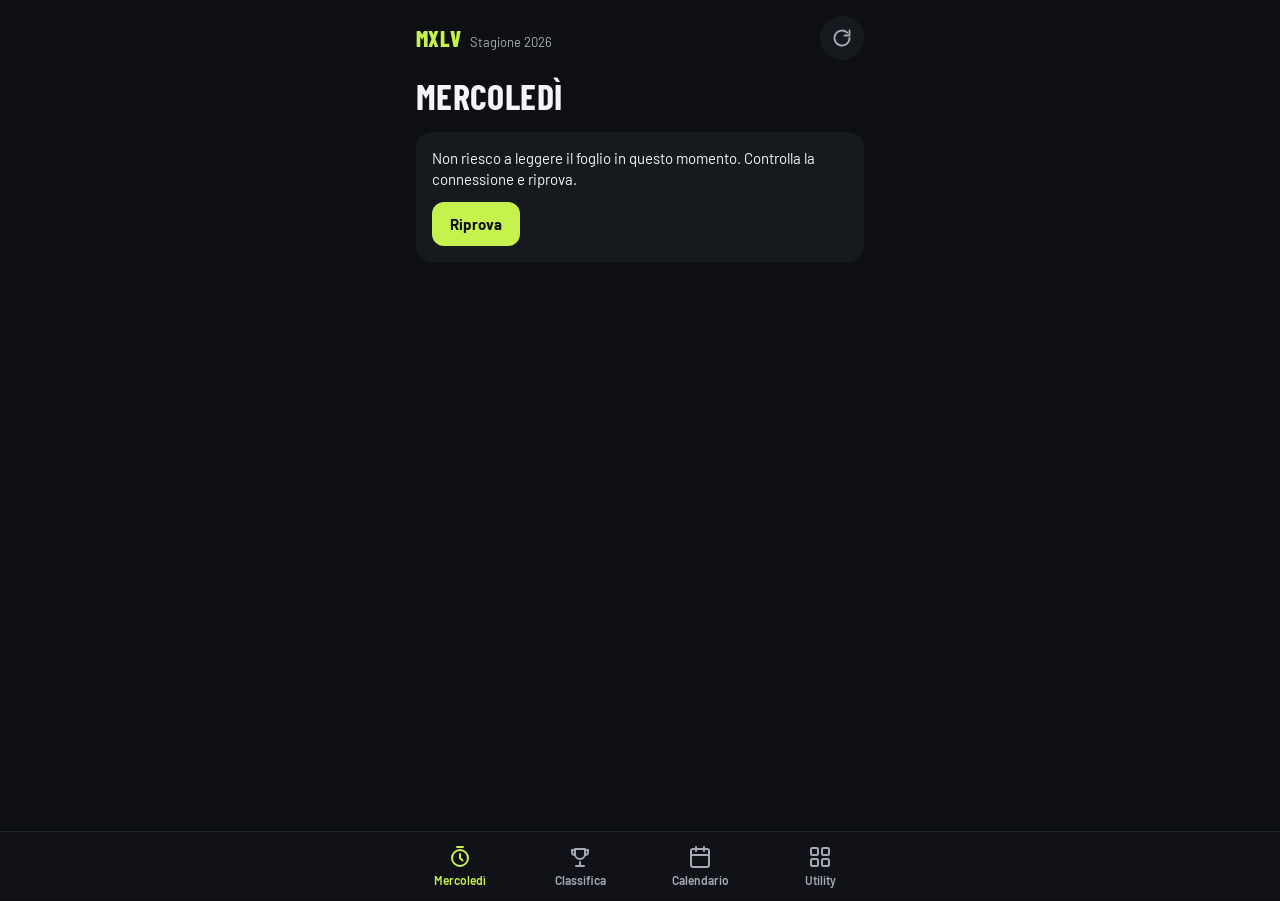
==== commit 57d24cee: "Torna lo scorrimento normale; pagine sempre un filo più alte dello schermo per tenere la barra in fo" ====
--- a/index.html
+++ b/index.html
@@ -13,10 +13,9 @@
   <link rel="icon" href="img/icon-192.png">
   <link rel="apple-touch-icon" href="img/icon-180.png">
   <link rel="preload" href="fonts/barlow-condensed-latin-700-normal.woff2" as="font" type="font/woff2" crossorigin>
-  <link rel="stylesheet" href="styles.css?v=28">
+  <link rel="stylesheet" href="styles.css?v=29">
 </head>
 <body>
-  <div class="scroller" id="scroller">
   <div class="app">
     <header class="top">
       <div class="brand">
@@ -34,7 +33,6 @@
       <div class="skeleton row-skel"></div>
       <div class="skeleton row-skel"></div>
     </main>
-  </div>
   </div>
 
   <nav class="tabbar" aria-label="Navigazione principale">
@@ -56,7 +54,7 @@
     </a>
   </nav>
 
-  <script src="config.js?v=28"></script>
-  <script src="app.js?v=28"></script>
+  <script src="config.js?v=29"></script>
+  <script src="app.js?v=29"></script>
 </body>
 </html>
--- a/styles.css
+++ b/styles.css
@@ -30,8 +30,6 @@
 
 html, body {
   margin: 0;
-  height: 100%;
-  overflow: hidden;
   background: var(--bg);
   color: var(--text);
   font-family: var(--body);
@@ -39,19 +37,11 @@
   -webkit-tap-highlight-color: transparent;
 }
 
-/* Lo schermo resta fermo e scorre solo il contenuto: su iPhone, nell'app sulla home,
-   la barra in basso non viene più trascinata dai rimbalzi della pagina. */
-body {
-  position: fixed; top: 0; left: 0; right: 0;
-  height: 100vh; height: 100lvh; /* altezza piena dello schermo, anche sotto la barra di sistema */
-}
-.scroller {
-  position: absolute; inset: 0;
-  overflow-x: hidden; overflow-y: auto;
-  -webkit-overflow-scrolling: touch;
-}
-
+/* Su iPhone, nell'app sulla home, se la pagina è più corta dello schermo il sistema
+   accorcia la finestra e la barra in basso sale: ogni pagina è sempre un filo più alta. */
 .app {
+  min-height: calc(100vh + 1px);
+  min-height: calc(100lvh + 1px);
   max-width: 480px;
   margin: 0 auto;
   padding: calc(16px + env(safe-area-inset-top)) 16px calc(104px + env(safe-area-inset-bottom));
@@ -218,7 +208,7 @@
 
 /* Barra di navigazione */
 .tabbar {
-  position: absolute; left: 0; right: 0; bottom: 0; /* agganciata al fondo del body, che è alto quanto lo schermo */
+  position: fixed; left: 0; right: 0; bottom: 0;
   display: grid; grid-template-columns: repeat(4, minmax(0, 1fr));
   padding: 8px max(8px, calc((100vw - 480px) / 2)) calc(8px + env(safe-area-inset-bottom));
   background: rgba(18, 20, 24, 0.94);
